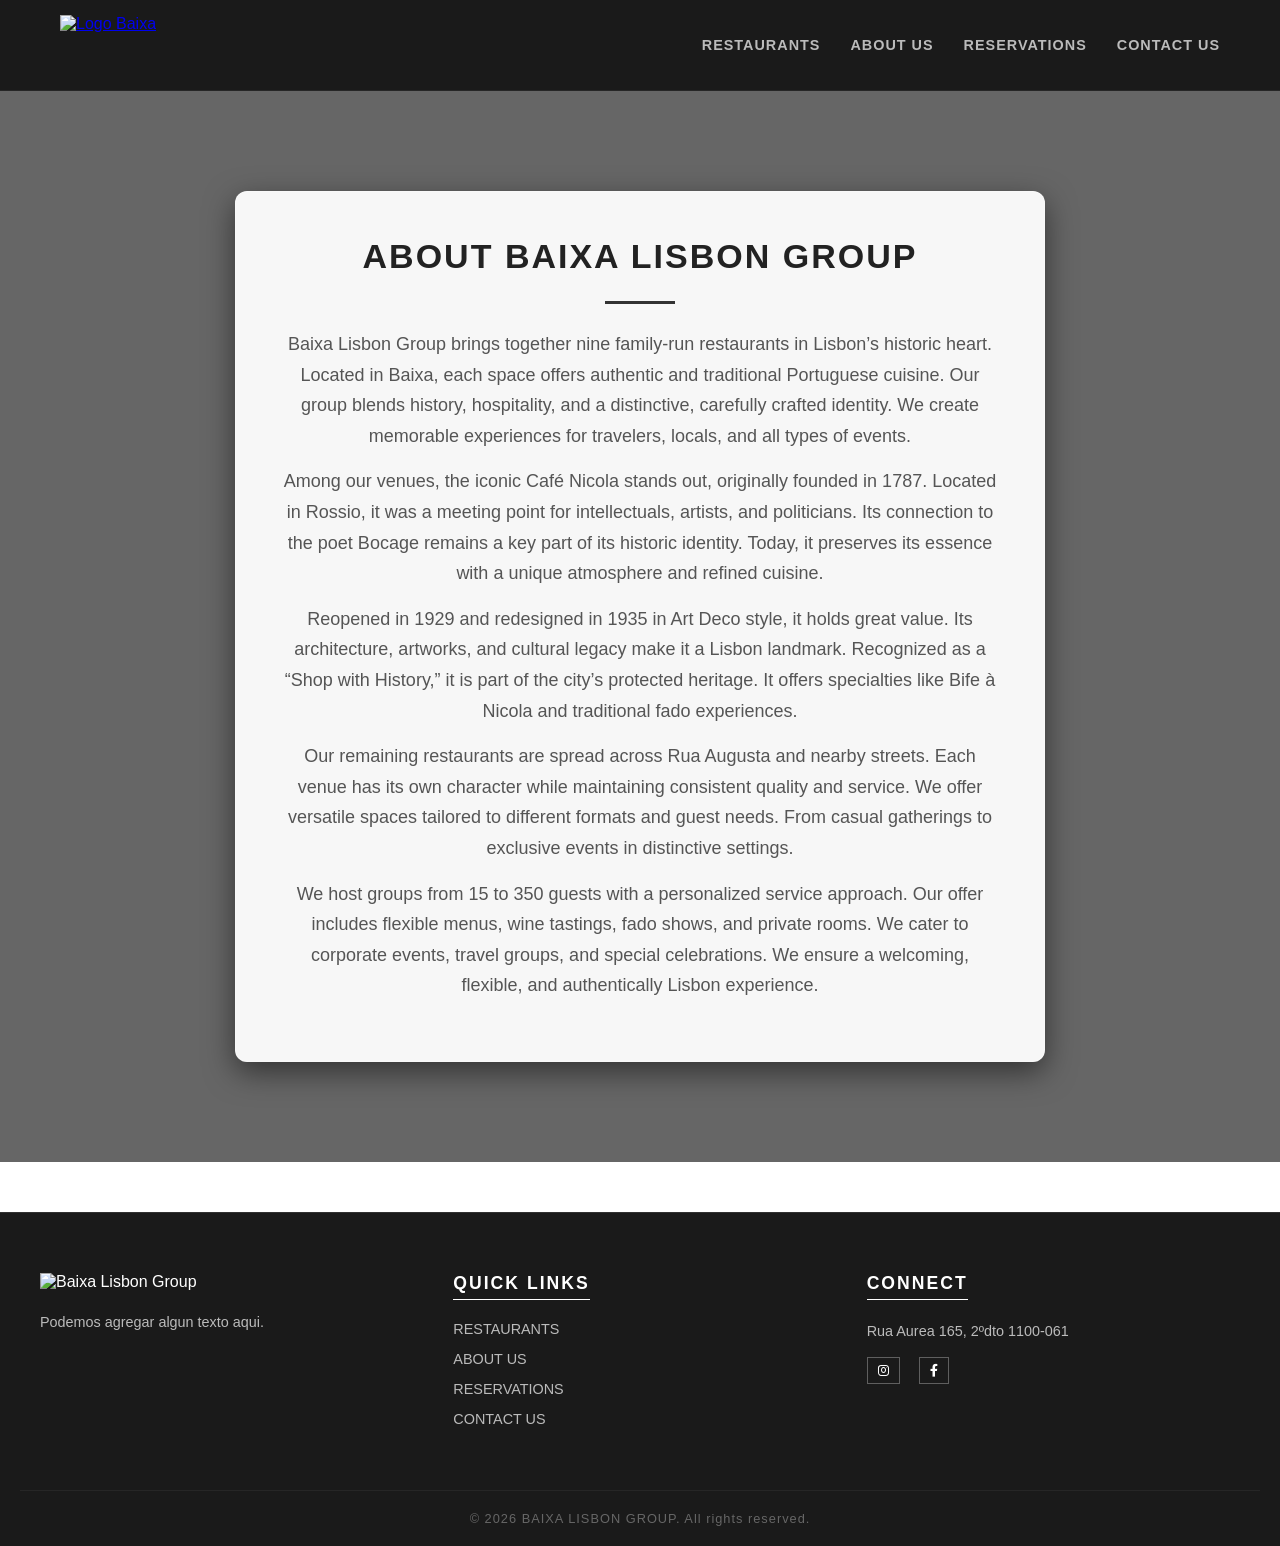
==== about_us.html @ c9fc5d9e "Add files via upload" ====
<!DOCTYPE html>
<html lang="EN">

<head>
    <meta charset="UTF-8">
    <meta name="viewport" content="width=device-width, initial-scale=1.0">
    <link rel="icon" type="image/x-icon" href="logos/baixa_blanco.png">
    <link rel="stylesheet" href="https://cdnjs.cloudflare.com/ajax/libs/font-awesome/6.0.0/css/all.min.css">
    <title>About Us - Baixa Lisbon Group</title>
    <link rel="stylesheet" href="styles.css">
</head>

<body id="about_page">

    <!-- NAVIGATION BAR -->
    <nav id="universal-navbar"></nav>

    <section class="hero-section about-bg">
        <div class="overlay"></div>

        <div class="hero-content-wrapper">
            <div class="info-box stack-box reveal delay-1">
                <h1>About Baixa Lisbon Group</h1>
                <div class="divider"></div>
                <p>Baixa Lisbon Group brings together nine family-run restaurants in Lisbon’s historic heart.
                    Located in Baixa, each space offers authentic and traditional Portuguese cuisine.
                    Our group blends history, hospitality, and a distinctive, carefully crafted identity.
                    We create memorable experiences for travelers, locals, and all types of events.</p>

                <p>Among our venues, the iconic Café Nicola stands out, originally founded in 1787.
                    Located in Rossio, it was a meeting point for intellectuals, artists, and politicians.
                    Its connection to the poet Bocage remains a key part of its historic identity.
                    Today, it preserves its essence with a unique atmosphere and refined cuisine.</p>

                <p>Reopened in 1929 and redesigned in 1935 in Art Deco style, it holds great value.
                    Its architecture, artworks, and cultural legacy make it a Lisbon landmark.
                    Recognized as a “Shop with History,” it is part of the city’s protected heritage.
                    It offers specialties like Bife à Nicola and traditional fado experiences.</p>

                <p>Our remaining restaurants are spread across Rua Augusta and nearby streets.
                    Each venue has its own character while maintaining consistent quality and service.
                    We offer versatile spaces tailored to different formats and guest needs.
                    From casual gatherings to exclusive events in distinctive settings.</p>

                <p>We host groups from 15 to 350 guests with a personalized service approach.
                    Our offer includes flexible menus, wine tastings, fado shows, and private rooms.
                    We cater to corporate events, travel groups, and special celebrations.
                    We ensure a welcoming, flexible, and authentically Lisbon experience.</p>
            </div>
        </div>
    </section>

    <footer id="universal-footer" class="main-footer reveal delay-3"></footer>
    <script src="scripts.js"></script>
</body>

</html>
---- styles.css ----
/* =======================================================
   1. RESET Y CONFIGURACIÓN BASE
   ======================================================= */
* {
    box-sizing: border-box;
    margin: 0;
    padding: 0;
}

body {
    font-family: 'Segoe UI', Tahoma, Geneva, Verdana, sans-serif;
    background-color: #ffffff;
    overflow-x: hidden;
    width: 100%;
}


/* =======================================================
   2. INICIO DEL STYLE PARA TODOS LOS RESTAURANTES
   ======================================================= */

/* ===================== CONTAINER GENERAL ===================== */
.container {
    max-width: 1200px;
    margin: 60px auto;
    padding: 20px;
}

/* ===================== CARD SUPERIOR ===================== */
.top-section {
    display: flex;
    gap: 40px;
    align-items: stretch;
    background: #ffffff;
    border-radius: 12px;
    overflow: hidden;
    box-shadow: 0 10px 30px rgba(0, 0, 0, 0.1);
}

/* IMAGEN */
.image-container {
    flex: 1;
    min-height: 100%;
}

.image-container img {
    width: 100%;
    height: 100%;
    object-fit: cover;
    display: block;
}

/* TEXTO */
.description {
    flex: 1;
    padding: 40px;
}

.description h1 {
    font-size: 36px;
    margin-bottom: 15px;
}

.description h3 {
    margin-top: 25px;
    font-size: 18px;
    letter-spacing: 1px;
}

.description p {
    line-height: 1.7;
    color: #444;
}

/* ===================== MENUS + CONDITIONS ===================== */
.menu-conditions {
    display: flex;
    gap: 30px;
    margin-top: 50px;
}

.box {
    flex: 1;
    background: #ffffff;
    padding: 25px;
    border-radius: 10px;
    box-shadow: 0 5px 20px rgba(0, 0, 0, 0.08);
}

.section-title {
    font-size: 22px;
    margin-bottom: 20px;
    text-transform: uppercase;
}

/* ===================== SLIDER ===================== */
.slider {
    overflow: hidden;
}

.slides {
    display: flex;
    transition: transform 0.5s ease;
}

.slide {
    min-width: 100%;
    background: #f7f7f7;
    padding: 20px;
    border-radius: 8px;
}

.slider-buttons {
    text-align: center;
    margin-top: 10px;
}

.slider-buttons button {
    padding: 8px 14px;
    border: none;
    background: #333;
    color: white;
    cursor: pointer;
    border-radius: 5px;
}

.slider-buttons button:hover {
    background: #000;
}

/* ===================== GALERIA EN CUADRICULA ===================== */
.gallery-grid {
    display: grid;
    grid-template-columns: repeat(auto-fill, minmax(150px, 1fr));
    gap: 15px;
    margin-top: 20px;
}

.gallery-item {
    cursor: pointer;
    overflow: hidden;
    border-radius: 8px;
    box-shadow: 0 4px 10px rgba(0, 0, 0, 0.1);
}

.gallery-item img {
    width: 100%;
    height: 150px;
    object-fit: cover;
    transition: transform 0.3s ease;
}

.gallery-item:hover img {
    transform: scale(1.1);
}

/* LIGHTBOX */
.lightbox {
    display: none;
    position: fixed;
    z-index: 10000;
    top: 0;
    left: 0;
    width: 100%;
    height: 100%;
    background-color: rgba(0, 0, 0, 0.9);
    justify-content: center;
    align-items: center;
    flex-direction: column;
}

.lightbox-content {
    max-width: 90%;
    max-height: 80%;
    border-radius: 8px;
    margin-bottom: 20px;
}

.close,
.prev,
.next {
    color: white;
    font-size: 40px;
    font-weight: bold;
    cursor: pointer;
    user-select: none;
}

.close {
    position: absolute;
    top: 20px;
    right: 30px;
}

.prev,
.next {
    position: absolute;
    top: 50%;
    transform: translateY(-50%);
}

.prev {
    left: 30px;
}

.next {
    right: 30px;
}

/* ===================== RESPONSIVE ===================== */
@media (max-width: 768px) {
    .top-section {
        flex-direction: column;
    }

    .menu-conditions {
        flex-direction: column;
    }

    .image-container {
        height: 250px;
    }
}


/*======= MUESTRA TEXTO CUANDO NO HAY IMAGEN EN LA GALERIA =========*/

.gallery-item {
    position: relative;
    overflow: hidden;
    background-color: #f0f0f0;
    /* Fondo gris claro base */
    height: 150px;
    /* Esta altura es vital para que los cuadros no colapsen */
}

.gallery-item.placeholder {
    display: flex;
    justify-content: center;
    align-items: center;
    background-color: #ddd;
    /* Gris más oscuro para el recuadro */
    color: #555;
    font-size: 16px;
    font-weight: bold;
    text-align: center;
}


/* =======================================================
   2. FIN DEL STYLE PARA TODOS LOS RESTAURANTES
   ======================================================= */

/* =======================================================
   3. NAVEGACIÓN MODERNA Y RESPONSIVE
   ======================================================= */
.main-navbar {
    background-color: #1a1a1a;
    /* Mismo color que el footer */
    width: 100%;
    position: sticky;
    top: 0;
    z-index: 2000;
    border-bottom: 1px solid rgba(255, 255, 255, 0.05);
}

.navbar-container {
    max-width: 1200px;
    margin: 0 auto;
    display: flex;
    justify-content: space-between;
    align-items: center;
    padding: 10px 20px;
    height: 90px;
}

.logo-link {
    height: 100%;
    display: flex;
    align-items: center;
}

.logo-link img {
    height: 60px;
    width: auto;
}

.nav-links {
    display: flex;
    list-style: none;
    gap: 30px;
}

.nav-links li a {
    color: #bbb;
    text-decoration: none;
    font-size: 0.9rem;
    font-weight: bold;
    letter-spacing: 1px;
    transition: color 0.3s ease;
}

.nav-links li a:hover {
    color: #ffffff;
}

/* Botón Sandwich oculto por defecto */
.menu-toggle {
    display: none;
    background: none;
    border: none;
    color: white;
    font-size: 1.5rem;
    cursor: pointer;
}

/* =======================================================
   RESPONSIVE NAVBAR (Móvil)
   ======================================================= */
@media (max-width: 768px) {
    .menu-toggle {
        display: block;
    }

    .nav-links {
        position: absolute;
        top: 90px;
        left: 0;
        width: 100%;
        background-color: #1a1a1a;
        flex-direction: column;
        gap: 0;
        text-align: center;
        max-height: 0;
        /* Escondido */
        overflow: hidden;
        transition: max-height 0.4s ease-in-out;
    }

    .nav-links.active {
        max-height: 400px;
        /* Se expande al hacer clic */
        border-bottom: 1px solid rgba(255, 255, 255, 0.1);
    }

    .nav-links li {
        border-top: 1px solid rgba(255, 255, 255, 0.05);
    }

    .nav-links li a {
        display: block;
        padding: 20px;
    }
}

/* =======================================================
   4. SECCIÓN HERO GENERAL
   ======================================================= */
.hero-section {
    position: relative;
    width: 100%;
    min-height: 100vh;
    background-image: url('fotos_aldea/aldea1.webp');
    /* Fondo por defecto (Index) */
    background-size: cover;
    background-position: center;
    background-attachment: fixed;
    display: flex;
    align-items: center;
    justify-content: center;
    padding: 100px 0;
}

.hero-section .overlay {
    position: absolute;
    top: 0;
    left: 0;
    width: 100%;
    height: 100%;
    background-color: rgba(0, 0, 0, 0.6);
    z-index: 1;
}

.hero-content-wrapper {
    position: relative;
    z-index: 2;
    width: 100%;
    max-width: 850px;
    margin: 0 auto;
    display: flex;
    flex-direction: column;
    gap: 40px;
    padding: 0 20px;
}

/* Cajas de información (Stack Boxes) */
.info-box {
    background-color: rgba(255, 255, 255, 0.95);
    width: 100%;
    padding: 45px;
    border-radius: 12px;
    text-align: center;
    box-shadow: 0 10px 30px rgba(0, 0, 0, 0.5);
    border: 1px solid rgba(255, 255, 255, 0.3);
}

.info-box h1 {
    font-size: 34px;
    color: #222;
    margin-bottom: 20px;
    text-transform: uppercase;
    letter-spacing: 2px;
}

.info-box h2 {
    font-size: 24px;
    color: #444;
    margin-bottom: 15px;
}

.info-box p {
    color: #555;
    line-height: 1.7;
    margin-bottom: 15px;
    font-size: 18px;
}

.info-box .subtitle {
    font-weight: bold;
    color: #000;
    font-size: 20px;
}

.info-box .divider {
    height: 3px;
    width: 70px;
    background-color: #333;
    margin: 25px auto;
}

/* =======================================================
   5. GALERÍA DE RESTAURANTES (RESTAURANTS.HTML)
   ======================================================= */
.section-container {
    padding: 80px 20px;
    max-width: 1200px;
    margin: 0 auto;
}

.section-title {
    text-align: center;
    margin-bottom: 40px;
    font-size: 32px;
    letter-spacing: 2px;
    text-transform: uppercase;
}

.galery-grid {
    display: grid;
    grid-template-columns: repeat(3, 1fr);
    gap: 25px;
}

.galery-item {
    position: relative;
    height: 350px;
    overflow: hidden;
    background-color: #eee;
    border-radius: 8px;
    box-shadow: 0 4px 15px rgba(0, 0, 0, 0.1);
}

.galery-item img {
    width: 100%;
    height: 100%;
    object-fit: cover;
    transition: transform 0.6s ease;
}

.galery-item::before {
    content: "";
    position: absolute;
    top: 0;
    left: 0;
    width: 100%;
    height: 100%;
    background: rgba(0, 0, 0, 0.4);
    z-index: 1;
    transition: background 0.4s;
    pointer-events: none;
}

.galery-item::after {
    content: attr(data-name);
    position: absolute;
    top: 50%;
    left: 50%;
    transform: translate(-50%, -50%);
    color: white;
    font-size: 20px;
    font-weight: bold;
    text-transform: uppercase;
    text-align: center;
    z-index: 2;
    text-shadow: 2px 2px 8px rgba(0, 0, 0, 0.9);
    width: 90%;
    pointer-events: none;
}

.galery-item:hover img {
    transform: scale(1.1);
}

.galery-item:hover::before {
    background: rgba(0, 0, 0, 0.55);
}

/* =======================================================
   6. PÁGINA ABOUT US
   ======================================================= */
.hero-section.about-bg {
    background-image: url('fotos_nicola/nicola1.jpg');
}

/* =======================================================
   7. PÁGINA RESERVATIONS
   ======================================================= */
.hero-section.res-bg {
    background-image: url('fotos_pata/pata1.png');
}

/* =======================================================
   7.1. PÁGINA RESTAURANTS
   ======================================================= */
.hero-section.rest-bg {
    background-image: url('fotos_pata/pata1.png');
}


/*===================================
FORMULARIO DE LA PAGINA RESERVATION
====================================*/

.reservation-form {
    display: grid;
    grid-template-columns: 1fr 1fr;
    gap: 15px;
    text-align: left;
    margin-top: 20px;
}

.form-group {
    display: flex;
    flex-direction: column;
}

.form-group label {
    font-weight: bold;
    margin-bottom: 5px;
    color: #333;
    font-size: 14px;
}

.form-group input,
.form-group select,
.form-group textarea {
    padding: 12px;
    border: 1px solid #ccc;
    border-radius: 5px;
    font-family: inherit;
    background-color: white;
}

.full-width {
    grid-column: span 2;
}

.btn-submit {
    grid-column: span 2;
    background-color: #333;
    color: white;
    padding: 15px;
    border: none;
    border-radius: 5px;
    cursor: pointer;
    font-weight: bold;
    text-transform: uppercase;
    transition: background 0.3s;
    margin-top: 10px;
}

.btn-submit:hover {
    background-color: #000;
}

/* =======================================================
   8. PÁGINA CONTACT US
   ======================================================= */
.hero-section.contact-bg {
    background-image: url('fotos_aldea/aldea7.webp');
}

.contact-grid-container {
    display: flex;
    justify-content: center;
    align-items: flex-start;
    gap: 30px;
    flex-wrap: wrap;
}

.contact-card {
    background: #fdfdfd;
    padding: 40px;
    border-radius: 8px;
    box-shadow: 0 10px 30px rgba(0, 0, 0, 0.3);
    color: #333;
    flex: 1;
    min-width: 350px;
    max-width: 500px;
    box-sizing: border-box;
}

.contact-card h2 {
    margin-top: 0;
    color: #b58d3e;
    font-size: 20px;
    text-transform: uppercase;
    letter-spacing: 1.5px;
    font-weight: 700;
    margin-bottom: 25px;
}

/* Botón reutilizado para New Requests y Formularios */
.btn-reservation {
    display: block;
    width: 100%;
    padding: 15px;
    background-color: #333;
    color: white;
    text-align: center;
    text-decoration: none;
    border-radius: 5px;
    font-weight: bold;
    margin-top: 20px;
    transition: background 0.3s;
}

.btn-reservation:hover {
    background-color: #000;
}

.follow-up-box {
    background-color: #f8f3e6;
    border-left: 4px solid #b58d3e;
    padding: 20px;
    margin-bottom: 30px;
    border-radius: 4px;
}

.contact-details-list {
    display: flex;
    flex-direction: column;
    gap: 20px;
    margin-bottom: 35px;
}

.contact-entry-pair {
    display: flex;
    gap: 15px;
    align-items: flex-start;
    /* Iconos alineados arriba */
}

.contact-icon {
    font-size: 28px;
    color: #b58d3e;
    min-width: 30px;
    text-align: center;
}

.entry-content {
    display: flex;
    /* Cambiamos de grid a flex */
    flex-direction: column;
    /* Forzamos que el contenido vaya hacia abajo */
    gap: 4px;
    /* Pequeño espacio entre el título y la dirección/teléfono */
    font-size: 16px;
}

.entry-label {
    font-weight: 700;
    color: #222;
}

.btn-whatsapp {
    display: block;
    width: 100%;
    padding: 18px;
    background: linear-gradient(180deg, #2ecc71 0%, #27ae60 100%);
    color: white;
    text-align: center;
    text-decoration: none;
    border-radius: 5px;
    font-weight: bold;
    box-shadow: 0 4px 15px rgba(39, 174, 96, 0.3);
}

/* =======================================================
   9. MEDIA QUERIES (RESPONSIVE)
   ======================================================= */
@media (max-width: 992px) {
    .galery-grid {
        grid-template-columns: repeat(2, 1fr);
    }
}

@media (max-width: 800px) {
    .entry-content {
        grid-template-columns: 1fr;
    }
}

@media (max-width: 768px) {
    #navigation_bar_top {
        flex-direction: column;
    }

    #navigation_bar_top li a {
        padding: 20px 0;
    }

    #navigation_bar_top li a.logo-link {
        height: 100px;
        justify-content: center;
    }

    .hero-section {
        padding: 60px 0;
    }

    .hero-content-wrapper {
        max-width: 100%;
    }

    .info-box {
        padding: 30px;
    }

    .info-box h1 {
        font-size: 26px;
    }

    .galery-grid {
        grid-template-columns: 1fr;
    }

    .section-title {
        font-size: 24px;
    }
}

@media (max-width: 600px) {
    .reservation-form {
        grid-template-columns: 1fr;
    }

    .full-width,
    .btn-submit {
        grid-column: span 1;
    }
}

/* =======================================================
   10. ANIMACIONES DE PAZ VISUAL
   ======================================================= */

/* Definición del movimiento suave */
@keyframes fadeInUp {
    from {
        opacity: 0;
        transform: translateY(30px);
    }

    to {
        opacity: 1;
        transform: translateY(0);
    }
}

/* Clase que aplica la animación */
.reveal {
    opacity: 0;
    /* Empieza invisible */
    animation: fadeInUp 0.8s ease-out forwards;
}

/* Delays para que los elementos aparezcan uno tras otro (efecto cascada) */
.delay-1 {
    animation-delay: 0.2s;
}

.delay-2 {
    animation-delay: 0.4s;
}

.delay-3 {
    animation-delay: 0.6s;
}

/* ============================================================================
   11. ocultar formato de fecha por defecto en el campo fecha de reservations
   ============================================================================ */


#fecha:invalid {
    color: transparent;
}

#fecha:focus {
    color: black;
}

/*=======================================
12. FOOTER
=========================================*/
.main-footer {
    background-color: #1a1a1a;
    /* O el color exacto de tu nav_bar */
    color: #ffffff;
    padding: 60px 20px 20px 20px;
    margin-top: 50px;
    border-top: 1px solid rgba(255, 255, 255, 0.1);
}

.footer-container {
    max-width: 1200px;
    margin: 0 auto;
    display: grid;
    grid-template-columns: repeat(auto-fit, minmax(250px, 1fr));
    gap: 40px;
}

.footer-logo {
    width: 120px;
    margin-bottom: 20px;
    filter: brightness(1);
}

.footer-section h4 {
    font-size: 1.1rem;
    margin-bottom: 20px;
    letter-spacing: 2px;
    color: #fff;
    border-bottom: 1px solid #fff;
    display: inline-block;
    padding-bottom: 5px;
}

.footer-section ul {
    list-style: none;
    padding: 0;
}

.footer-section ul li {
    margin-bottom: 12px;
}

.footer-section ul li a {
    text-decoration: none;
    color: #bbb;
    transition: color 0.3s ease;
    font-size: 0.9rem;
}

.footer-section ul li a:hover {
    color: #ffffff;
}

.footer-section p {
    color: #bbb;
    font-size: 0.9rem;
    line-height: 1.6;
}

.social-links a {
    text-decoration: none;
    color: #fff;
    margin-right: 15px;
    font-size: 0.8rem;
    font-weight: bold;
    border: 1px solid rgba(255, 255, 255, 0.3);
    padding: 5px 10px;
    transition: all 0.3s ease;
}

.social-links a:hover {
    background: #fff;
    color: #000;
}

.footer-bottom {
    text-align: center;
    margin-top: 50px;
    padding-top: 20px;
    border-top: 1px solid rgba(255, 255, 255, 0.05);
}

.footer-bottom p {
    font-size: 0.8rem;
    color: #666;
    letter-spacing: 1px;
}

/* Ajuste para móviles */
@media (max-width: 768px) {
    .footer-container {
        text-align: center;
    }

    .footer-section h4 {
        margin-top: 20px;
    }
}

/* --- ESTILOS EXCLUSIVOS SLIDER INDEX --- */
.res-slider-wrapper {
    position: relative;
    max-width: 1200px;
    margin: 40px auto;
    overflow: hidden;
    /* Corta los otros 6 restaurantes para que no se vean */
}

.res-slider-container {
    width: 100%;
}

.res-slides-track {
    display: flex !important;
    flex-wrap: nowrap !important;
    /* Obliga a los 9 a estar en una sola fila */
    transition: transform 0.6s ease-in-out !important;
    will-change: transform;
    /* Ayuda al navegador a preparar el movimiento */
    width: 100%;
}

.res-slide {
    flex: 0 0 33.333% !important;
    /* 3 por pantalla en escritorio */
    min-width: 33.333% !important;
    padding: 10px;
    box-sizing: border-box;
}

/* Flechas: Sin fondo, solo el símbolo con sombra para que resalten */
.res-arrow {
    position: absolute;
    top: 50%;
    transform: translateY(-50%);
    background: transparent;
    /* Quitamos el óvalo/círculo */
    border: none;
    color: white;
    font-size: 3.5rem;
    /* Flechas más grandes y finas */
    cursor: pointer;
    z-index: 1000;
    text-shadow: 2px 2px 15px rgba(0, 0, 0, 0.8);
    /* Sombra para que se vean sobre fotos claras */
    transition: all 0.3s ease;
    padding: 0 15px;
}

.res-arrow:hover {
    scale: 1.2;
    color: #ddd;
    /* Cambian ligeramente de color al pasar el mouse */
}

.res-arrow.prev {
    left: 0;
}

.res-arrow.next {
    right: 0;
}

/* Responsive: 1 restaurante por pantalla en móviles */
@media (max-width: 768px) {
    .res-slide {
        flex: 0 0 100% !important;
        min-width: 100% !important;
    }

    .res-arrow {
        font-size: 2.5rem;
    }
}

/* =======================================================
   RESERVATIONS PAGE SPECIFIC (ENCAPSULADO)
   ======================================================= */

.reservations-page .menu-details-container {
    display: none;
    background: rgba(255, 255, 255, 0.05);
    padding: 20px;
    border-radius: 8px;
    margin-top: 15px;
    border-left: 4px solid #bc9667;
    animation: fadeInUp 0.5s ease-out;
    grid-column: 1 / -1;
    width: 100%;
    box-sizing: border-box;
}

/* Asegura que los selects e inputs internos no se salgan del contenedor */
.reservations-page .menu-details-container select,
.reservations-page .menu-details-container input {
    width: 100%;
    box-sizing: border-box;
    background: rgba(0, 0, 0, 0.2);
    color: #fff;
    border: 1px solid rgba(188, 150, 103, 0.4);
    padding: 10px;
    border-radius: 4px;
    margin-top: 5px;
}

.reservations-page .menu-detail-item {
    margin-bottom: 15px;
}

.reservations-page .menu-detail-item label {
    display: block;
    font-size: 0.8rem;
    color: #bc9667;
    margin-bottom: 5px;
    text-transform: uppercase;
    letter-spacing: 1px;
}

.reservations-page .menu-detail-item p {
    margin: 0;
    font-size: 0.95rem;
    color: #ddd;
}

.reservations-page .price-tag {
    margin-top: 20px;
    padding-top: 15px;
    border-top: 1px solid rgba(188, 150, 103, 0.3);
    text-align: right;
}

.reservations-page .price-tag span {
    display: block;
    color: #bc9667;
    font-weight: bold;
    font-size: 1.3rem;
}

.reservations-page .price-tag small {
    color: #888;
    font-size: 0.8rem;
}

.reservations-page .mode-selector {
    background: rgba(188, 150, 103, 0.1);
    padding: 10px;
    border-radius: 5px;
    border: 1px dashed #bc9667;
    margin-bottom: 20px;
}

.reservations-page .section-title {
    grid-column: 1 / -1;
    color: #bc9667;
    font-size: 0.9rem;
    text-transform: uppercase;
    letter-spacing: 2px;
    margin: 30px 0 10px 0;
    border-bottom: 1px solid rgba(188, 150, 103, 0.2);
    padding-bottom: 5px;
}

/* FOOTER ESPECÍFICO DE RESERVAS */
.reservations-page .main-footer {
    background-color: #1a1a1a;
    color: #ffffff;
    padding: 60px 20px 20px 20px;
    margin-top: 50px;
    border-top: 1px solid rgba(255, 255, 255, 0.1);
}

.reservations-page .footer-container {
    max-width: 1200px;
    margin: 0 auto;
    display: grid;
    grid-template-columns: repeat(auto-fit, minmax(250px, 1fr));
    gap: 40px;
}

.reservations-page .footer-logo {
    width: 120px;
    margin-bottom: 20px;
    filter: brightness(1);
}

.reservations-page .footer-section h4 {
    font-size: 1.1rem;
    margin-bottom: 20px;
    letter-spacing: 2px;
    color: #fff;
    border-bottom: 1px solid #fff;
    display: inline-block;
    padding-bottom: 5px;
}

.reservations-page .footer-section ul {
    list-style: none;
    padding: 0;
}

.reservations-page .footer-section ul li {
    margin-bottom: 12px;
}

.reservations-page .footer-section ul li a {
    text-decoration: none;
    color: #bbb;
    transition: color 0.3s ease;
    font-size: 0.9rem;
}

.reservations-page .footer-section ul li a:hover {
    color: #ffffff;
}

.reservations-page .footer-section p {
    color: #bbb;
    font-size: 0.9rem;
    line-height: 1.6;
}

.reservations-page .social-links a {
    text-decoration: none;
    color: #fff;
    margin-right: 15px;
    font-size: 0.8rem;
    font-weight: bold;
    border: 1px solid rgba(255, 255, 255, 0.3);
    padding: 5px 10px;
    transition: all 0.3s ease;
}

.reservations-page .social-links a:hover {
    background: #fff;
    color: #000;
}

.reservations-page .footer-bottom {
    text-align: center;
    margin-top: 50px;
    padding-top: 20px;
    border-top: 1px solid rgba(255, 255, 255, 0.05);
}

.reservations-page .footer-bottom p {
    font-size: 0.8rem;
    color: #666;
    letter-spacing: 1px;
}

/* RESPONSIVE MEJORADO PARA RESERVAS */
@media (max-width: 768px) {
    .reservations-page #nav-links.nav-links {
        display: flex !important;
        flex-direction: column !important;
        position: absolute !important;
        top: 100% !important;
        left: 0 !important;
        width: 100% !important;
        background-color: #1a1a1a !important;
        max-height: 0;
        overflow: hidden;
        transition: max-height 0.4s ease-in-out;
        z-index: 9999;
        padding: 0 !important;
        margin: 0 !important;
        list-style: none !important;
        border: none !important;
        box-shadow: 0 10px 30px rgba(0, 0, 0, 0.5);
    }

    .reservations-page #nav-links.nav-links.active {
        max-height: 500px;
        border: none !important;
    }

    .reservations-page .nav-links li {
        width: 100% !important;
        display: block !important;
        text-align: center !important;
        border-top: 1px solid rgba(255, 255, 255, 0.05) !important;
    }

    .reservations-page .nav-links li a {
        display: block !important;
        padding: 20px 0 !important;
        color: #bbb !important;
        background: transparent !important;
    }

    .reservations-page .menu-toggle {
        display: block !important;
        color: white !important;
        font-size: 1.5rem !important;
        background: transparent;
        border: none;
    }

    .reservations-page .footer-container {
        text-align: center;
    }

    .reservations-page .menu-details-container {
        padding: 15px;
    }

    .reservations-page .price-tag {
        text-align: center;
    }

    .reservations-page .form-group input,
    .reservations-page .form-group select,
    .reservations-page .form-group textarea {
        font-size: 16px !important;
    }
}
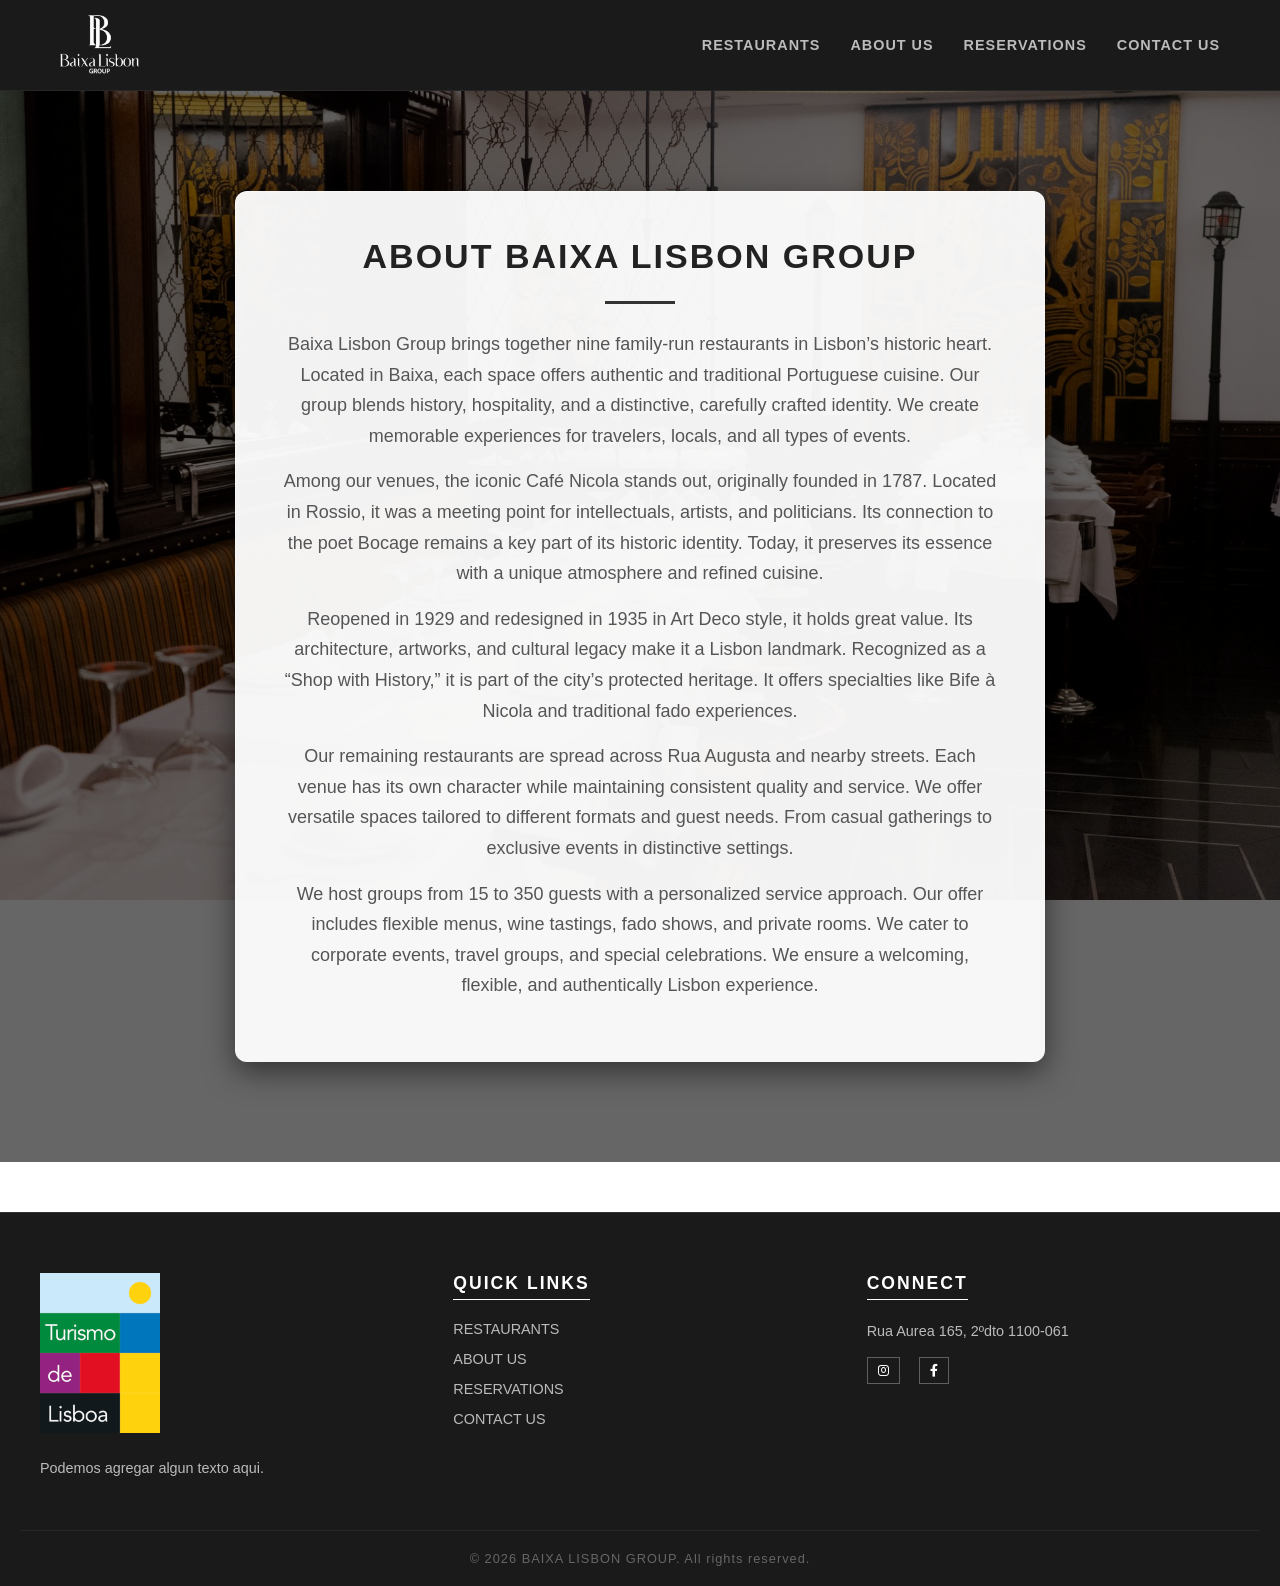
==== commit 0158deb2: "Update about_us.html" ====
--- a/about_us.html
+++ b/about_us.html
@@ -8,6 +8,7 @@
     <link rel="stylesheet" href="https://cdnjs.cloudflare.com/ajax/libs/font-awesome/6.0.0/css/all.min.css">
     <title>About Us - Baixa Lisbon Group</title>
     <link rel="stylesheet" href="styles.css">
+    <script src="scripts.js" defer></script>
 </head>
 
 <body id="about_page">
@@ -51,7 +52,6 @@
     </section>
 
     <footer id="universal-footer" class="main-footer reveal delay-3"></footer>
-    <script src="scripts.js"></script>
 </body>
 
-</html>+</html>
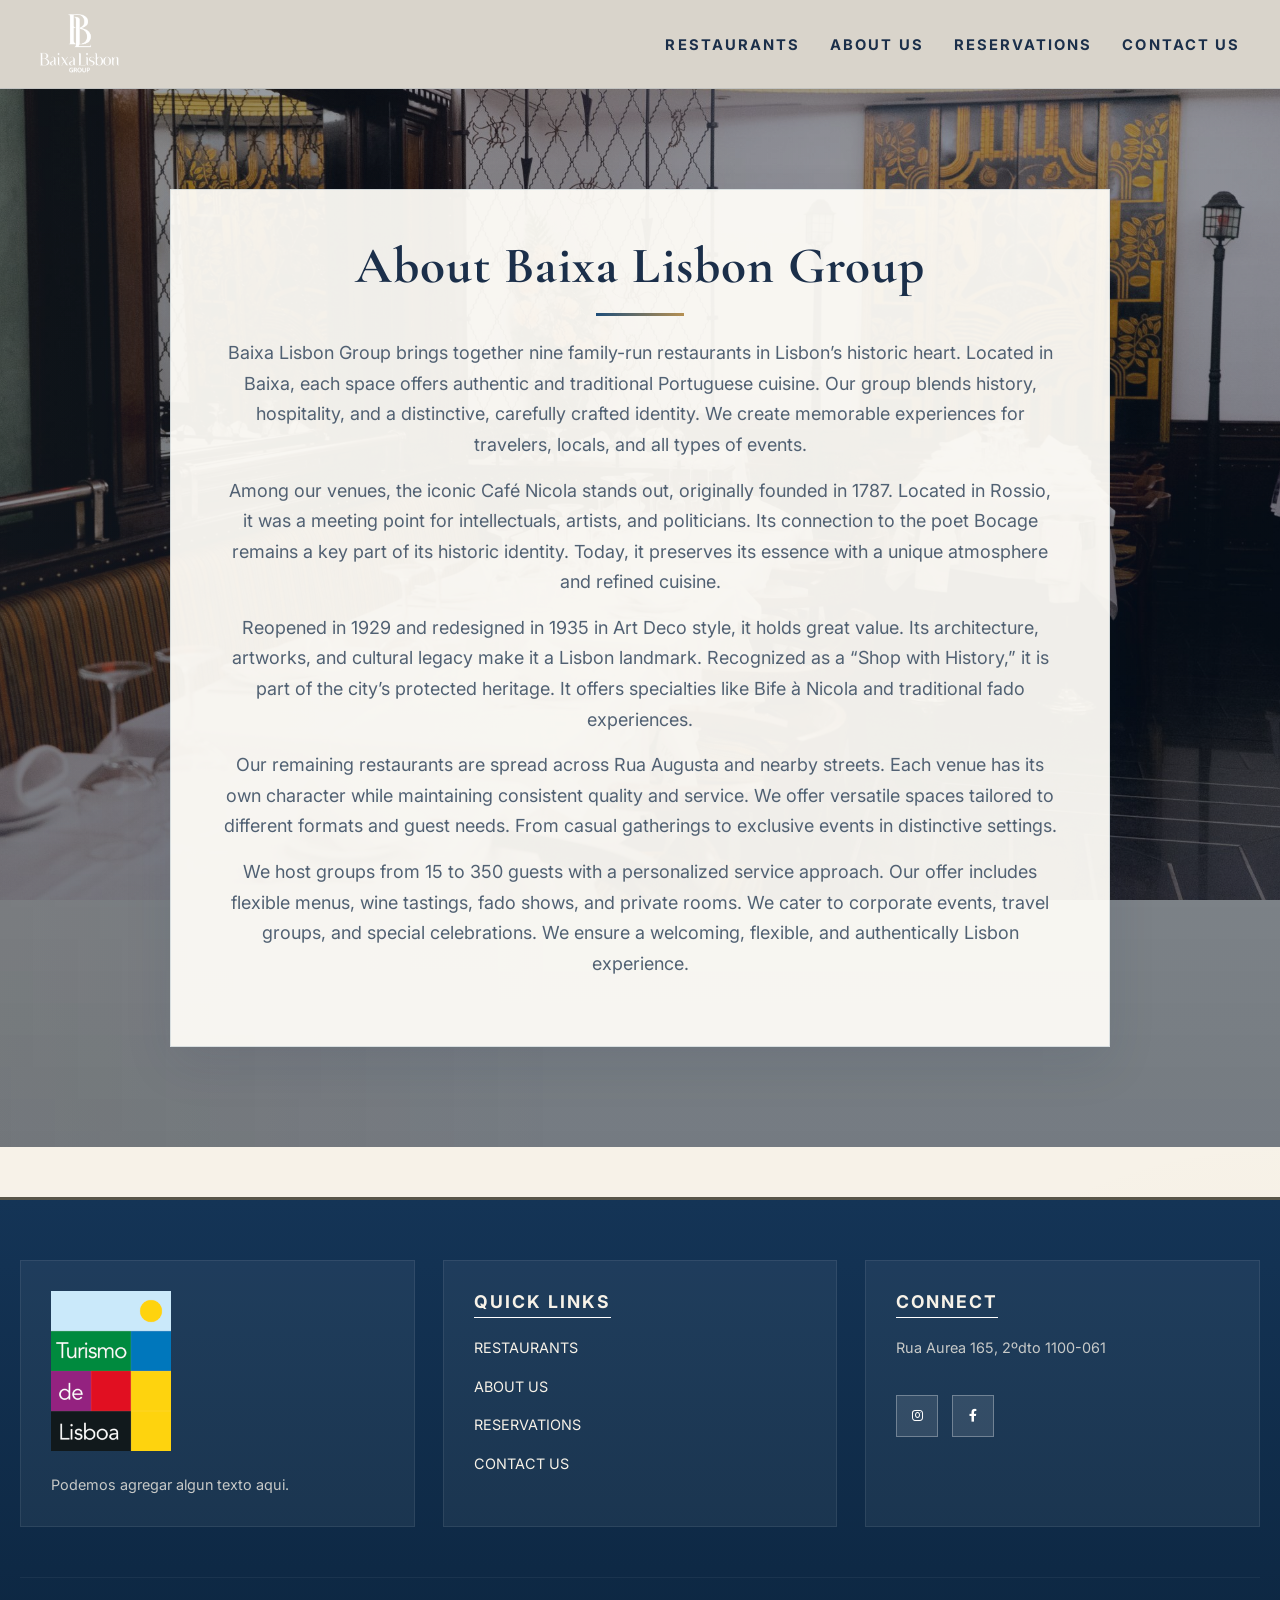
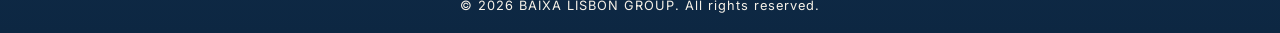
==== commit ab43b703: "Add files via upload" ====
--- a/about_us.html
+++ b/about_us.html
@@ -6,7 +6,16 @@
     <meta name="viewport" content="width=device-width, initial-scale=1.0">
     <link rel="icon" type="image/x-icon" href="logos/baixa_blanco.png">
     <link rel="stylesheet" href="https://cdnjs.cloudflare.com/ajax/libs/font-awesome/6.0.0/css/all.min.css">
-    <title>About Us - Baixa Lisbon Group</title>
+    <title>Sobre o Grupo: Restaurantes para Grupos em Lisboa | Baixa Lisbon Group (Restaurants)</title>
+    <meta name="description"
+        content="Grupo de restauração especializado em grupos grandes em Lisboa. Soluções de almoços e jantares para agências e empresas. Professional group restaurant management in Lisbon.">
+    <link rel="alternate" href="https://tuusuario.github.io/tu-repositorio/" hreflang="x-default" />
+    <link rel="alternate" href="https://tuusuario.github.io/tu-repositorio/" hreflang="en" />
+    <link rel="alternate" href="https://tuusuario.github.io/tu-repositorio/" hreflang="es" />
+    <link rel="alternate" href="https://tuusuario.github.io/tu-repositorio/" hreflang="fr" />
+    <link rel="alternate" href="https://tuusuario.github.io/tu-repositorio/" hreflang="de" />
+    <link rel="alternate" href="https://tuusuario.github.io/tu-repositorio/" hreflang="it" />
+    <link rel="alternate" href="https://tuusuario.github.io/tu-repositorio/" hreflang="nl" />
     <link rel="stylesheet" href="styles.css">
     <script src="scripts.js" defer></script>
 </head>
@@ -54,4 +63,4 @@
     <footer id="universal-footer" class="main-footer reveal delay-3"></footer>
 </body>
 
-</html>
+</html>
--- a/styles.css
+++ b/styles.css
@@ -1,19 +1,88 @@
 /* =======================================================
    1. RESET Y CONFIGURACIÓN BASE
    ======================================================= */
+@import url('https://fonts.googleapis.com/css2?family=Cormorant+Garamond:wght@500;600;700&family=Inter:wght@400;500;600;700;800&display=swap');
+
+:root {
+    --theme-bg: #f7f2e8;
+    --theme-paper: #fffdf8;
+    --theme-panel: #f9f6ef;
+    --theme-ink: #1b2f4a;
+    --theme-muted: #516173;
+    --theme-blue: #1f4e79;
+    --theme-blue-2: #567ea4;
+    --theme-gold: #b69052;
+    --theme-line: rgba(31, 78, 121, 0.14);
+    --theme-shadow: 0 18px 45px rgba(27, 47, 74, 0.10);
+    --theme-radius: 0px;
+    --theme-radius-sm: 0px;
+}
+
 * {
     box-sizing: border-box;
     margin: 0;
     padding: 0;
 }
 
+html,
 body {
-    font-family: 'Segoe UI', Tahoma, Geneva, Verdana, sans-serif;
-    background-color: #ffffff;
+    background: var(--theme-bg);
+}
+
+body {
+    width: 100%;
     overflow-x: hidden;
-    width: 100%;
-}
-
+    font-family: 'Inter', sans-serif;
+    color: var(--theme-ink);
+    background-image:
+        radial-gradient(circle at top left, rgba(86, 126, 164, .08), transparent 28%),
+        radial-gradient(circle at bottom right, rgba(182, 144, 82, .07), transparent 24%);
+}
+
+body::before {
+    content: "";
+    position: fixed;
+    inset: 0;
+    pointer-events: none;
+    opacity: .06;
+    background-image:
+        linear-gradient(45deg, var(--theme-blue) 25%, transparent 25%),
+        linear-gradient(-45deg, var(--theme-blue) 25%, transparent 25%),
+        linear-gradient(45deg, transparent 75%, var(--theme-blue) 75%),
+        linear-gradient(-45deg, transparent 75%, var(--theme-blue) 75%);
+    background-size: 42px 42px;
+    background-position: 0 0, 0 21px, 21px -21px, -21px 0;
+    mask-image: linear-gradient(180deg, rgba(0, 0, 0, .35), transparent 22%, transparent 78%, rgba(0, 0, 0, .35));
+    z-index: 0;
+}
+
+body>* {
+    position: relative;
+    z-index: 1;
+}
+
+h1,
+h2,
+h3,
+.section-title,
+.info-box h1,
+.info-box h2,
+.description h1 {
+    font-family: 'Cormorant Garamond', serif;
+    letter-spacing: .02em;
+    color: var(--theme-ink);
+}
+
+p,
+li,
+a,
+label,
+input,
+select,
+textarea,
+button {
+    font-family: 'Inter', sans-serif;
+}
 
 /* =======================================================
    2. INICIO DEL STYLE PARA TODOS LOS RESTAURANTES
@@ -21,20 +90,31 @@
 
 /* ===================== CONTAINER GENERAL ===================== */
 .container {
-    max-width: 1200px;
+    max-width: 1240px;
     margin: 60px auto;
-    padding: 20px;
+    padding: 20px 20px 70px;
 }
 
 /* ===================== CARD SUPERIOR ===================== */
 .top-section {
     display: flex;
-    gap: 40px;
+    gap: 0;
     align-items: stretch;
-    background: #ffffff;
-    border-radius: 12px;
+    background: rgba(255, 253, 248, 0.94);
+    border: 1px solid var(--theme-line);
+    border-radius: 0 !important;
     overflow: hidden;
-    box-shadow: 0 10px 30px rgba(0, 0, 0, 0.1);
+    box-shadow: var(--theme-shadow);
+    position: relative;
+}
+
+.top-section::before {
+    content: "";
+    position: absolute;
+    inset: 0;
+    pointer-events: none;
+    border: 1px solid rgba(182, 144, 82, .24);
+    border-radius: 0 !important;
 }
 
 /* IMAGEN */
@@ -46,56 +126,69 @@
 .image-container img {
     width: 100%;
     height: 100%;
+    min-height: 100%;
     object-fit: cover;
     display: block;
+    filter: saturate(1.02) contrast(1.02);
 }
 
 /* TEXTO */
 .description {
     flex: 1;
-    padding: 40px;
+    padding: 48px;
+    background: linear-gradient(180deg, rgba(255, 253, 248, .98), rgba(245, 239, 228, .96));
 }
 
 .description h1 {
-    font-size: 36px;
-    margin-bottom: 15px;
+    font-size: clamp(2.6rem, 4vw, 4.6rem);
+    line-height: .96;
+    margin-bottom: 18px;
 }
 
 .description h3 {
-    margin-top: 25px;
-    font-size: 18px;
-    letter-spacing: 1px;
+    margin-top: 24px;
+    margin-bottom: 8px;
+    color: var(--theme-blue);
+    font-size: .95rem;
+    letter-spacing: .18em;
+    text-transform: uppercase;
 }
 
 .description p {
     line-height: 1.7;
-    color: #444;
+    color: var(--theme-muted);
 }
 
 /* ===================== MENUS + CONDITIONS ===================== */
 .menu-conditions {
     display: flex;
-    gap: 30px;
+    gap: 26px;
     margin-top: 50px;
 }
 
 .box {
     flex: 1;
-    background: #ffffff;
-    padding: 25px;
-    border-radius: 10px;
-    box-shadow: 0 5px 20px rgba(0, 0, 0, 0.08);
+    background: rgba(255, 253, 248, 0.94);
+    border: 1px solid var(--theme-line);
+    box-shadow: var(--theme-shadow);
+    padding: 30px;
+    border-radius: 0 !important;
 }
 
 .section-title {
-    font-size: 22px;
-    margin-bottom: 20px;
+    text-align: center;
+    margin-bottom: 40px;
+    font-size: clamp(2rem, 2.7vw, 3rem);
+    letter-spacing: 2px;
     text-transform: uppercase;
 }
 
 /* ===================== SLIDER ===================== */
 .slider {
     overflow: hidden;
+    border-radius: 0 !important;
+    background: linear-gradient(180deg, #fffdf8, #f7f2e8);
+    border: 1px solid rgba(31, 78, 121, 0.10);
 }
 
 .slides {
@@ -105,9 +198,20 @@
 
 .slide {
     min-width: 100%;
-    background: #f7f7f7;
-    padding: 20px;
-    border-radius: 8px;
+    background: transparent;
+    padding: 24px;
+    border-radius: 0 !important;
+}
+
+.slide h3 {
+    color: var(--theme-blue);
+    font-size: 1.3rem;
+    margin-bottom: 14px;
+}
+
+.slide p,
+.menu-detail-item p {
+    color: var(--theme-muted);
 }
 
 .slider-buttons {
@@ -115,163 +219,210 @@
     margin-top: 10px;
 }
 
+.slider-buttons button,
+.btn-reservation,
+.btn-whatsapp,
+.submit-btn,
+button[type="submit"] {
+    border: 1px solid rgba(31, 78, 121, 0.16);
+    background: linear-gradient(180deg, #f7f2e8, #ece2d0);
+    color: var(--theme-ink);
+    border-radius: 0 !important;
+    box-shadow: 0 8px 20px rgba(27, 47, 74, .10);
+    font-weight: 700;
+    letter-spacing: .04em;
+    cursor: pointer;
+    transition: background 0.3s ease, transform 0.2s ease;
+}
+
 .slider-buttons button {
     padding: 8px 14px;
-    border: none;
-    background: #333;
-    color: white;
-    cursor: pointer;
-    border-radius: 5px;
-}
-
-.slider-buttons button:hover {
-    background: #000;
+}
+
+.slider-buttons button:hover,
+.btn-reservation:hover,
+.btn-whatsapp:hover,
+.submit-btn:hover,
+button[type="submit"]:hover {
+    background: linear-gradient(180deg, #fffdf8, #efe7d8);
+    transform: translateY(-1px);
 }
 
 /* ===================== GALERIA EN CUADRICULA ===================== */
 .gallery-grid {
     display: grid;
     grid-template-columns: repeat(auto-fill, minmax(150px, 1fr));
-    gap: 15px;
+    gap: 22px;
     margin-top: 20px;
 }
 
 .gallery-item {
     cursor: pointer;
+    position: relative;
     overflow: hidden;
-    border-radius: 8px;
-    box-shadow: 0 4px 10px rgba(0, 0, 0, 0.1);
+    border-radius: 0 !important;
+    box-shadow: 0 16px 36px rgba(27, 47, 74, 0.10);
+    border: 1px solid rgba(31, 78, 121, 0.08);
+    background: #f1ece2;
+    height: 150px;
 }
 
 .gallery-item img {
     width: 100%;
     height: 150px;
     object-fit: cover;
-    transition: transform 0.3s ease;
+    position: relative;
+    z-index: 1;
+    transition: transform .45s ease, filter .35s ease;
 }
 
 .gallery-item:hover img {
-    transform: scale(1.1);
+    transform: scale(1.04);
+}
+
+.gallery-item.placeholder {
+    display: flex;
+    justify-content: center;
+    align-items: center;
+    background-color: #ddd;
+    color: #555;
+    font-size: 16px;
+    font-weight: bold;
+    text-align: center;
 }
 
 /* LIGHTBOX */
 .lightbox {
     display: none;
     position: fixed;
-    z-index: 10000;
-    top: 0;
-    left: 0;
-    width: 100%;
-    height: 100%;
-    background-color: rgba(0, 0, 0, 0.9);
+    z-index: 99999;
+    inset: 0;
+    width: 100vw;
+    height: 100vh;
+    background: rgba(5, 12, 22, 0.985);
+    backdrop-filter: blur(8px);
+    -webkit-backdrop-filter: blur(8px);
     justify-content: center;
     align-items: center;
     flex-direction: column;
 }
 
 .lightbox-content {
-    max-width: 90%;
-    max-height: 80%;
-    border-radius: 8px;
-    margin-bottom: 20px;
+    max-width: 90vw;
+    max-height: 82vh;
+    margin-bottom: 0;
+    border-radius: 0 !important;
+    border: 1px solid rgba(255, 253, 248, 0.12);
+    box-shadow:
+        0 26px 70px rgba(0, 0, 0, 0.42),
+        0 0 0 1px rgba(182, 144, 82, 0.08);
 }
 
 .close,
 .prev,
 .next {
-    color: white;
-    font-size: 40px;
-    font-weight: bold;
+    position: absolute;
+    width: 58px;
+    height: 58px;
+    display: flex;
+    align-items: center;
+    justify-content: center;
+    background: linear-gradient(180deg, rgba(255, 253, 248, 0.98), rgba(244, 236, 222, 0.96));
+    color: var(--theme-blue) !important;
+    border: 1px solid rgba(31, 78, 121, 0.18);
+    border-radius: 0 !important;
+    box-shadow:
+        0 10px 24px rgba(0, 0, 0, 0.22),
+        0 0 0 1px rgba(182, 144, 82, 0.10) inset;
+    font-family: 'Cormorant Garamond', serif;
+    font-size: 1.9rem;
+    font-weight: 700;
+    line-height: 1;
+    text-align: center;
     cursor: pointer;
     user-select: none;
+    transition:
+        transform 0.22s ease,
+        background 0.22s ease,
+        color 0.22s ease,
+        box-shadow 0.22s ease,
+        border-color 0.22s ease;
+}
+
+.close::before,
+.prev::before,
+.next::before {
+    content: "";
+    position: absolute;
+    inset: 4px;
+    border-radius: 0 !important;
+    border: 1px solid rgba(31, 78, 121, 0.08);
+    pointer-events: none;
+}
+
+.close:hover,
+.prev:hover,
+.next:hover {
+    background: linear-gradient(180deg, #fffdf8, #efe4d0);
+    color: var(--theme-gold) !important;
+    border-color: rgba(182, 144, 82, 0.28);
+    box-shadow:
+        0 14px 28px rgba(0, 0, 0, 0.28),
+        0 0 0 1px rgba(182, 144, 82, 0.16) inset;
 }
 
 .close {
-    position: absolute;
-    top: 20px;
-    right: 30px;
+    top: 24px;
+    right: 24px;
+    transform: none;
 }
 
 .prev,
 .next {
-    position: absolute;
     top: 50%;
+}
+
+.prev {
+    left: 24px;
     transform: translateY(-50%);
 }
 
-.prev {
-    left: 30px;
-}
-
 .next {
-    right: 30px;
-}
-
-/* ===================== RESPONSIVE ===================== */
-@media (max-width: 768px) {
-    .top-section {
-        flex-direction: column;
-    }
-
-    .menu-conditions {
-        flex-direction: column;
-    }
-
-    .image-container {
-        height: 250px;
-    }
-}
-
-
-/*======= MUESTRA TEXTO CUANDO NO HAY IMAGEN EN LA GALERIA =========*/
-
-.gallery-item {
-    position: relative;
-    overflow: hidden;
-    background-color: #f0f0f0;
-    /* Fondo gris claro base */
-    height: 150px;
-    /* Esta altura es vital para que los cuadros no colapsen */
-}
-
-.gallery-item.placeholder {
-    display: flex;
-    justify-content: center;
-    align-items: center;
-    background-color: #ddd;
-    /* Gris más oscuro para el recuadro */
-    color: #555;
-    font-size: 16px;
-    font-weight: bold;
-    text-align: center;
-}
-
-
-/* =======================================================
-   2. FIN DEL STYLE PARA TODOS LOS RESTAURANTES
-   ======================================================= */
+    right: 24px;
+    transform: translateY(-50%);
+}
+
+.close:hover {
+    transform: translateY(-1px);
+}
+
+.prev:hover,
+.next:hover {
+    transform: translateY(-50%) scale(1.04);
+}
 
 /* =======================================================
    3. NAVEGACIÓN MODERNA Y RESPONSIVE
    ======================================================= */
 .main-navbar {
-    background-color: #1a1a1a;
-    /* Mismo color que el footer */
+    background: rgba(247, 242, 232, 0.88);
     width: 100%;
     position: sticky;
     top: 0;
     z-index: 2000;
-    border-bottom: 1px solid rgba(255, 255, 255, 0.05);
+    backdrop-filter: blur(10px);
+    border-bottom: 1px solid rgba(31, 78, 121, 0.12);
+    box-shadow: 0 10px 30px rgba(27, 47, 74, 0.08);
 }
 
 .navbar-container {
-    max-width: 1200px;
+    max-width: 1240px;
     margin: 0 auto;
     display: flex;
     justify-content: space-between;
     align-items: center;
     padding: 10px 20px;
-    height: 90px;
+    height: 88px;
 }
 
 .logo-link {
@@ -283,6 +434,7 @@
 .logo-link img {
     height: 60px;
     width: auto;
+    filter: none;
 }
 
 .nav-links {
@@ -292,16 +444,30 @@
 }
 
 .nav-links li a {
-    color: #bbb;
+    color: var(--theme-ink);
     text-decoration: none;
-    font-size: 0.9rem;
-    font-weight: bold;
-    letter-spacing: 1px;
+    font-size: .92rem;
+    font-weight: 700;
+    letter-spacing: .14em;
+    position: relative;
     transition: color 0.3s ease;
 }
 
-.nav-links li a:hover {
-    color: #ffffff;
+.nav-links li a::after {
+    content: "";
+    position: absolute;
+    left: 0;
+    bottom: -8px;
+    width: 100%;
+    height: 2px;
+    transform: scaleX(0);
+    transform-origin: left;
+    transition: transform .3s ease;
+    background: linear-gradient(90deg, transparent, var(--theme-gold), transparent);
+}
+
+.nav-links li a:hover::after {
+    transform: scaleX(1);
 }
 
 /* Botón Sandwich oculto por defecto */
@@ -309,48 +475,9 @@
     display: none;
     background: none;
     border: none;
-    color: white;
+    color: var(--theme-blue);
     font-size: 1.5rem;
     cursor: pointer;
-}
-
-/* =======================================================
-   RESPONSIVE NAVBAR (Móvil)
-   ======================================================= */
-@media (max-width: 768px) {
-    .menu-toggle {
-        display: block;
-    }
-
-    .nav-links {
-        position: absolute;
-        top: 90px;
-        left: 0;
-        width: 100%;
-        background-color: #1a1a1a;
-        flex-direction: column;
-        gap: 0;
-        text-align: center;
-        max-height: 0;
-        /* Escondido */
-        overflow: hidden;
-        transition: max-height 0.4s ease-in-out;
-    }
-
-    .nav-links.active {
-        max-height: 400px;
-        /* Se expande al hacer clic */
-        border-bottom: 1px solid rgba(255, 255, 255, 0.1);
-    }
-
-    .nav-links li {
-        border-top: 1px solid rgba(255, 255, 255, 0.05);
-    }
-
-    .nav-links li a {
-        display: block;
-        padding: 20px;
-    }
 }
 
 /* =======================================================
@@ -359,9 +486,8 @@
 .hero-section {
     position: relative;
     width: 100%;
-    min-height: 100vh;
+    min-height: 96vh;
     background-image: url('fotos_aldea/aldea1.webp');
-    /* Fondo por defecto (Index) */
     background-size: cover;
     background-position: center;
     background-attachment: fixed;
@@ -373,11 +499,10 @@
 
 .hero-section .overlay {
     position: absolute;
-    top: 0;
-    left: 0;
-    width: 100%;
-    height: 100%;
-    background-color: rgba(0, 0, 0, 0.6);
+    inset: 0;
+    background:
+        linear-gradient(180deg, rgba(10, 25, 45, 0.42), rgba(10, 25, 45, 0.55)),
+        linear-gradient(90deg, rgba(182, 144, 82, .10), transparent 45%);
     z-index: 1;
 }
 
@@ -385,41 +510,38 @@
     position: relative;
     z-index: 2;
     width: 100%;
-    max-width: 850px;
+    max-width: 980px;
     margin: 0 auto;
     display: flex;
     flex-direction: column;
-    gap: 40px;
+    gap: 32px;
     padding: 0 20px;
 }
 
 /* Cajas de información (Stack Boxes) */
 .info-box {
-    background-color: rgba(255, 255, 255, 0.95);
+    background: rgba(255, 253, 248, 0.94);
     width: 100%;
-    padding: 45px;
-    border-radius: 12px;
+    padding: 52px;
+    border-radius: 0 !important;
     text-align: center;
-    box-shadow: 0 10px 30px rgba(0, 0, 0, 0.5);
-    border: 1px solid rgba(255, 255, 255, 0.3);
+    box-shadow: var(--theme-shadow);
+    border: 1px solid var(--theme-line);
 }
 
 .info-box h1 {
-    font-size: 34px;
-    color: #222;
-    margin-bottom: 20px;
-    text-transform: uppercase;
-    letter-spacing: 2px;
+    font-size: clamp(2.6rem, 4vw, 4.6rem);
+    line-height: .96;
+    margin-bottom: 18px;
 }
 
 .info-box h2 {
-    font-size: 24px;
-    color: #444;
+    font-size: clamp(2rem, 2.7vw, 3rem);
     margin-bottom: 15px;
 }
 
 .info-box p {
-    color: #555;
+    color: var(--theme-muted);
     line-height: 1.7;
     margin-bottom: 15px;
     font-size: 18px;
@@ -427,92 +549,91 @@
 
 .info-box .subtitle {
     font-weight: bold;
-    color: #000;
-    font-size: 20px;
+    color: #fff;
+    background: linear-gradient(135deg, rgba(31, 78, 121, 0.50), rgba(86, 126, 164, 0.40));
+    display: inline-block;
+    padding: 12px 18px;
+    border-radius: 0 !important;
+    font-size: 1rem;
+    letter-spacing: .04em;
 }
 
 .info-box .divider {
+    width: 88px;
     height: 3px;
-    width: 70px;
-    background-color: #333;
-    margin: 25px auto;
+    background: linear-gradient(90deg, var(--theme-blue), var(--theme-gold));
+    margin: 22px auto;
 }
 
 /* =======================================================
    5. GALERÍA DE RESTAURANTES (RESTAURANTS.HTML)
    ======================================================= */
 .section-container {
-    padding: 80px 20px;
-    max-width: 1200px;
+    max-width: 1240px;
     margin: 0 auto;
-}
-
-.section-title {
-    text-align: center;
-    margin-bottom: 40px;
-    font-size: 32px;
-    letter-spacing: 2px;
-    text-transform: uppercase;
+    padding: 56px 20px 70px;
 }
 
 .galery-grid {
     display: grid;
     grid-template-columns: repeat(3, 1fr);
-    gap: 25px;
+    gap: 22px;
 }
 
 .galery-item {
     position: relative;
     height: 350px;
     overflow: hidden;
-    background-color: #eee;
-    border-radius: 8px;
-    box-shadow: 0 4px 15px rgba(0, 0, 0, 0.1);
+    border-radius: 0 !important;
+    box-shadow: 0 16px 36px rgba(27, 47, 74, 0.10);
+    border: 1px solid rgba(31, 78, 121, 0.08);
+    background: #f1ece2;
 }
 
 .galery-item img {
     width: 100%;
     height: 100%;
     object-fit: cover;
-    transition: transform 0.6s ease;
+    position: relative;
+    z-index: 1;
+    transition: transform .45s ease, filter .35s ease;
 }
 
 .galery-item::before {
     content: "";
     position: absolute;
-    top: 0;
-    left: 0;
-    width: 100%;
-    height: 100%;
-    background: rgba(0, 0, 0, 0.4);
+    inset: 0;
+    background: linear-gradient(180deg, rgba(12, 28, 45, 0.14) 0%, rgba(12, 28, 45, 0.28) 100%);
     z-index: 1;
-    transition: background 0.4s;
     pointer-events: none;
 }
 
 .galery-item::after {
     content: attr(data-name);
     position: absolute;
-    top: 50%;
-    left: 50%;
+    inset: 50% auto auto 50%;
     transform: translate(-50%, -50%);
-    color: white;
-    font-size: 20px;
-    font-weight: bold;
+    width: calc(100% - 48px);
+    padding: 0;
+    background: transparent !important;
+    border: 0 !important;
+    border-radius: 0 !important;
+    box-shadow: none !important;
+    color: #fffdf8 !important;
+    text-align: center;
     text-transform: uppercase;
-    text-align: center;
+    text-shadow: 0 2px 10px rgba(0, 0, 0, .35), 0 1px 2px rgba(0, 0, 0, .45);
+    font-family: 'Cormorant Garamond', serif;
+    font-size: clamp(1.65rem, 2.2vw, 2.35rem);
+    font-weight: 700;
+    letter-spacing: .08em;
+    line-height: 1.05;
     z-index: 2;
-    text-shadow: 2px 2px 8px rgba(0, 0, 0, 0.9);
-    width: 90%;
-    pointer-events: none;
+    pointer-events: none !important;
 }
 
 .galery-item:hover img {
-    transform: scale(1.1);
-}
-
-.galery-item:hover::before {
-    background: rgba(0, 0, 0, 0.55);
+    transform: scale(1.04);
 }
 
 /* =======================================================
@@ -536,17 +657,20 @@
     background-image: url('fotos_pata/pata1.png');
 }
 
-
 /*===================================
 FORMULARIO DE LA PAGINA RESERVATION
 ====================================*/
-
 .reservation-form {
     display: grid;
     grid-template-columns: 1fr 1fr;
     gap: 15px;
     text-align: left;
     margin-top: 20px;
+    border-radius: 0 !important;
+    padding: 30px;
+    background: rgba(255, 253, 248, .98);
+    border: 1px solid var(--theme-line);
+    box-shadow: var(--theme-shadow);
 }
 
 .form-group {
@@ -554,21 +678,31 @@
     flex-direction: column;
 }
 
-.form-group label {
-    font-weight: bold;
+.form-group label,
+.menu-detail-item label,
+.entry-label {
+    color: var(--theme-blue);
+    letter-spacing: .1em;
+    font-size: .8rem;
+    font-weight: 700;
     margin-bottom: 5px;
-    color: #333;
-    font-size: 14px;
+    text-transform: uppercase;
 }
 
 .form-group input,
 .form-group select,
-.form-group textarea {
+.form-group textarea,
+.reservation-form input,
+.reservation-form select,
+.reservation-form textarea,
+.menu-detail-item select {
     padding: 12px;
-    border: 1px solid #ccc;
-    border-radius: 5px;
+    border-radius: 0 !important;
+    border: 1px solid rgba(31, 78, 121, 0.16);
+    background: #fff;
+    color: var(--theme-ink);
     font-family: inherit;
-    background-color: white;
+    box-shadow: inset 0 1px 0 rgba(255, 255, 255, .7);
 }
 
 .full-width {
@@ -577,20 +711,23 @@
 
 .btn-submit {
     grid-column: span 2;
-    background-color: #333;
-    color: white;
     padding: 15px;
-    border: none;
-    border-radius: 5px;
+    margin-top: 10px;
+    border: 1px solid rgba(31, 78, 121, 0.16);
+    background: linear-gradient(180deg, #f7f2e8, #ece2d0);
+    color: var(--theme-ink);
+    border-radius: 0 !important;
+    box-shadow: 0 8px 20px rgba(27, 47, 74, .10);
     cursor: pointer;
-    font-weight: bold;
+    font-weight: 700;
     text-transform: uppercase;
-    transition: background 0.3s;
-    margin-top: 10px;
+    letter-spacing: .04em;
+    transition: background 0.3s ease, transform 0.2s ease;
 }
 
 .btn-submit:hover {
-    background-color: #000;
+    background: linear-gradient(180deg, #fffdf8, #efe7d8);
+    transform: translateY(-1px);
 }
 
 /* =======================================================
@@ -609,10 +746,11 @@
 }
 
 .contact-card {
-    background: #fdfdfd;
-    padding: 40px;
-    border-radius: 8px;
-    box-shadow: 0 10px 30px rgba(0, 0, 0, 0.3);
+    background: rgba(255, 253, 248, 0.94);
+    padding: 34px;
+    border-radius: 0 !important;
+    box-shadow: var(--theme-shadow);
+    border: 1px solid var(--theme-line);
     color: #333;
     flex: 1;
     min-width: 350px;
@@ -621,40 +759,29 @@
 }
 
 .contact-card h2 {
-    margin-top: 0;
-    color: #b58d3e;
-    font-size: 20px;
+    color: var(--theme-gold);
+    font-size: clamp(2rem, 2.7vw, 3rem);
     text-transform: uppercase;
     letter-spacing: 1.5px;
     font-weight: 700;
     margin-bottom: 25px;
 }
 
-/* Botón reutilizado para New Requests y Formularios */
 .btn-reservation {
     display: block;
     width: 100%;
     padding: 15px;
-    background-color: #333;
-    color: white;
     text-align: center;
     text-decoration: none;
-    border-radius: 5px;
-    font-weight: bold;
     margin-top: 20px;
-    transition: background 0.3s;
-}
-
-.btn-reservation:hover {
-    background-color: #000;
 }
 
 .follow-up-box {
-    background-color: #f8f3e6;
+    background: linear-gradient(180deg, #f6efe1, #f1e7d3);
     border-left: 4px solid #b58d3e;
     padding: 20px;
     margin-bottom: 30px;
-    border-radius: 4px;
+    border-radius: 0 !important;
 }
 
 .contact-details-list {
@@ -666,44 +793,70 @@
 
 .contact-entry-pair {
     display: flex;
-    gap: 15px;
     align-items: flex-start;
-    /* Iconos alineados arriba */
+    gap: 22px;
 }
 
 .contact-icon {
-    font-size: 28px;
-    color: #b58d3e;
-    min-width: 30px;
-    text-align: center;
+    width: 66px;
+    height: 66px;
+    min-width: 66px;
+    flex: 0 0 66px;
+    display: flex;
+    align-items: center;
+    justify-content: center;
+    font-size: 0;
+    border-radius: 0 !important;
+    background: linear-gradient(180deg, #d4ae67 0%, #bf9650 100%);
+    border: 1px solid rgba(146, 108, 43, 0.22);
+    box-shadow:
+        0 8px 18px rgba(123, 91, 34, 0.16),
+        inset 0 1px 0 rgba(255, 255, 255, 0.22);
+}
+
+.contact-icon i {
+    display: block;
+    color: #234a76 !important;
+    font-size: 1.9rem;
+    line-height: 1;
+}
+
+.contact-icon .fa-location-dot {
+    font-size: 2rem;
+    transform: translateY(1px);
+}
+
+.contact-icon .fa-phone {
+    font-size: 1.72rem;
+    transform: rotate(-8deg);
 }
 
 .entry-content {
     display: flex;
-    /* Cambiamos de grid a flex */
     flex-direction: column;
-    /* Forzamos que el contenido vaya hacia abajo */
-    gap: 4px;
-    /* Pequeño espacio entre el título y la dirección/teléfono */
+    gap: 6px;
+    padding-top: 2px;
     font-size: 16px;
 }
 
 .entry-label {
-    font-weight: 700;
-    color: #222;
+    font-size: 0.82rem;
+    letter-spacing: 0.12em;
+    font-weight: 800;
+}
+
+.entry-data {
+    color: #3e3e3e;
+    font-size: 1rem;
+    line-height: 1.4;
 }
 
 .btn-whatsapp {
     display: block;
     width: 100%;
     padding: 18px;
-    background: linear-gradient(180deg, #2ecc71 0%, #27ae60 100%);
-    color: white;
     text-align: center;
     text-decoration: none;
-    border-radius: 5px;
-    font-weight: bold;
-    box-shadow: 0 4px 15px rgba(39, 174, 96, 0.3);
 }
 
 /* =======================================================
@@ -715,24 +868,52 @@
     }
 }
 
-@media (max-width: 800px) {
-    .entry-content {
-        grid-template-columns: 1fr;
-    }
-}
-
 @media (max-width: 768px) {
-    #navigation_bar_top {
+    .top-section {
         flex-direction: column;
     }
 
-    #navigation_bar_top li a {
-        padding: 20px 0;
-    }
-
-    #navigation_bar_top li a.logo-link {
-        height: 100px;
-        justify-content: center;
+    .menu-conditions {
+        flex-direction: column;
+    }
+
+    .image-container {
+        height: 250px;
+    }
+
+    .menu-toggle {
+        display: block;
+    }
+
+    .nav-links {
+        position: absolute;
+        top: 90px;
+        left: 0;
+        width: 100%;
+        background: rgba(247, 242, 232, .98);
+        backdrop-filter: blur(8px);
+        flex-direction: column;
+        gap: 0;
+        text-align: center;
+        max-height: 0;
+        overflow: hidden;
+        transition: max-height 0.4s ease-in-out;
+        border-top: 1px solid rgba(31, 78, 121, .1);
+    }
+
+    .nav-links.active {
+        max-height: 400px;
+        border-bottom: 1px solid rgba(31, 78, 121, 0.1);
+    }
+
+    .nav-links li {
+        border-top: 1px solid rgba(31, 78, 121, 0.05);
+    }
+
+    .nav-links li a {
+        display: block;
+        padding: 20px;
+        color: var(--theme-ink);
     }
 
     .hero-section {
@@ -743,8 +924,12 @@
         max-width: 100%;
     }
 
-    .info-box {
-        padding: 30px;
+    .info-box,
+    .description,
+    .box,
+    .contact-card,
+    .reservation-form {
+        padding: 24px;
     }
 
     .info-box h1 {
@@ -755,8 +940,82 @@
         grid-template-columns: 1fr;
     }
 
+    .galery-item::after {
+        width: calc(100% - 28px);
+        font-size: 1.4rem !important;
+        letter-spacing: .06em;
+    }
+
     .section-title {
         font-size: 24px;
+    }
+
+    .footer-container {
+        text-align: center;
+    }
+
+    .footer-section {
+        padding: 24px 22px !important;
+    }
+
+    .footer-section h4 {
+        margin-top: 20px;
+    }
+
+    .res-arrow {
+        font-size: 3rem !important;
+    }
+
+    .close,
+    .prev,
+    .next {
+        width: 48px;
+        height: 48px;
+        font-size: 1.45rem;
+        border-radius: 0 !important;
+    }
+
+    .close {
+        top: 16px;
+        right: 16px;
+    }
+
+    .prev {
+        left: 12px;
+    }
+
+    .next {
+        right: 12px;
+    }
+
+    .close::before,
+    .prev::before,
+    .next::before {
+        inset: 3px;
+        border-radius: 0 !important;
+    }
+
+    .contact-entry-pair {
+        gap: 16px;
+    }
+
+    .contact-icon {
+        width: 58px;
+        height: 58px;
+        min-width: 58px;
+        flex: 0 0 58px;
+    }
+
+    .contact-icon i {
+        font-size: 1.65rem;
+    }
+
+    .contact-icon .fa-location-dot {
+        font-size: 1.75rem;
+    }
+
+    .contact-icon .fa-phone {
+        font-size: 1.5rem;
     }
 }
 
@@ -774,8 +1033,6 @@
 /* =======================================================
    10. ANIMACIONES DE PAZ VISUAL
    ======================================================= */
-
-/* Definición del movimiento suave */
 @keyframes fadeInUp {
     from {
         opacity: 0;
@@ -788,14 +1045,11 @@
     }
 }
 
-/* Clase que aplica la animación */
 .reveal {
     opacity: 0;
-    /* Empieza invisible */
     animation: fadeInUp 0.8s ease-out forwards;
 }
 
-/* Delays para que los elementos aparezcan uno tras otro (efecto cascada) */
 .delay-1 {
     animation-delay: 0.2s;
 }
@@ -811,8 +1065,6 @@
 /* ============================================================================
    11. ocultar formato de fecha por defecto en el campo fecha de reservations
    ============================================================================ */
-
-
 #fecha:invalid {
     color: transparent;
 }
@@ -825,33 +1077,41 @@
 12. FOOTER
 =========================================*/
 .main-footer {
-    background-color: #1a1a1a;
-    /* O el color exacto de tu nav_bar */
+    background: linear-gradient(180deg, #143456, #0d2742);
     color: #ffffff;
-    padding: 60px 20px 20px 20px;
+    padding: 60px 20px 20px;
     margin-top: 50px;
-    border-top: 1px solid rgba(255, 255, 255, 0.1);
+    border-top: 3px solid rgba(182, 144, 82, .45);
 }
 
 .footer-container {
-    max-width: 1200px;
+    max-width: 1240px;
     margin: 0 auto;
     display: grid;
     grid-template-columns: repeat(auto-fit, minmax(250px, 1fr));
-    gap: 40px;
+    gap: 28px;
+    align-items: stretch;
 }
 
 .footer-logo {
     width: 120px;
-    margin-bottom: 20px;
+    margin-bottom: 18px;
     filter: brightness(1);
+}
+
+.footer-section {
+    background: rgba(255, 255, 255, .05);
+    border-radius: 0 !important;
+    border: 1px solid rgba(255, 255, 255, .08);
+    box-shadow: none;
+    padding: 30px 30px 28px;
 }
 
 .footer-section h4 {
     font-size: 1.1rem;
-    margin-bottom: 20px;
+    margin-bottom: 18px;
     letter-spacing: 2px;
-    color: #fff;
+    color: #f7f2e8;
     border-bottom: 1px solid #fff;
     display: inline-block;
     padding-bottom: 5px;
@@ -860,17 +1120,20 @@
 .footer-section ul {
     list-style: none;
     padding: 0;
+    display: grid;
+    gap: 14px;
 }
 
 .footer-section ul li {
-    margin-bottom: 12px;
+    margin-bottom: 0;
 }
 
 .footer-section ul li a {
     text-decoration: none;
-    color: #bbb;
+    color: #f7f2e8;
     transition: color 0.3s ease;
     font-size: 0.9rem;
+    line-height: 1.7;
 }
 
 .footer-section ul li a:hover {
@@ -878,25 +1141,37 @@
 }
 
 .footer-section p {
-    color: #bbb;
+    color: rgba(247, 242, 232, .78);
     font-size: 0.9rem;
-    line-height: 1.6;
+    line-height: 1.7;
+}
+
+.social-links {
+    display: flex;
+    gap: 14px;
+    margin-top: 14px;
 }
 
 .social-links a {
+    width: 42px;
+    height: 42px;
+    display: inline-flex;
+    justify-content: center;
+    align-items: center;
     text-decoration: none;
     color: #fff;
-    margin-right: 15px;
     font-size: 0.8rem;
     font-weight: bold;
+    border-radius: 0 !important;
+    background: rgba(255, 255, 255, .10);
     border: 1px solid rgba(255, 255, 255, 0.3);
-    padding: 5px 10px;
+    padding: 0;
     transition: all 0.3s ease;
 }
 
 .social-links a:hover {
     background: #fff;
-    color: #000;
+    color: #0d2742;
 }
 
 .footer-bottom {
@@ -908,19 +1183,8 @@
 
 .footer-bottom p {
     font-size: 0.8rem;
-    color: #666;
+    color: #f7f2e8;
     letter-spacing: 1px;
-}
-
-/* Ajuste para móviles */
-@media (max-width: 768px) {
-    .footer-container {
-        text-align: center;
-    }
-
-    .footer-section h4 {
-        margin-top: 20px;
-    }
 }
 
 /* --- ESTILOS EXCLUSIVOS SLIDER INDEX --- */
@@ -929,54 +1193,68 @@
     max-width: 1200px;
     margin: 40px auto;
     overflow: hidden;
-    /* Corta los otros 6 restaurantes para que no se vean */
+    gap: 16px;
 }
 
 .res-slider-container {
     width: 100%;
+    border-radius: 0 !important;
+    overflow: hidden;
+    background: linear-gradient(180deg, #fffdf8, #f7f2e8);
+    border: 1px solid rgba(31, 78, 121, 0.10);
+    box-shadow: var(--theme-shadow);
 }
 
 .res-slides-track {
     display: flex !important;
     flex-wrap: nowrap !important;
-    /* Obliga a los 9 a estar en una sola fila */
     transition: transform 0.6s ease-in-out !important;
     will-change: transform;
-    /* Ayuda al navegador a preparar el movimiento */
     width: 100%;
 }
 
 .res-slide {
     flex: 0 0 33.333% !important;
-    /* 3 por pantalla en escritorio */
     min-width: 33.333% !important;
     padding: 10px;
     box-sizing: border-box;
 }
 
-/* Flechas: Sin fondo, solo el símbolo con sombra para que resalten */
+.res-slide .galery-item {
+    border-radius: 0 !important;
+}
+
+.res-slide .galery-item::after,
+.section-container .galery-item::after {
+    font-size: clamp(1.45rem, 1.95vw, 2rem);
+}
+
+/* Flechas: Sin fondo, solo el símbolo */
 .res-arrow {
     position: absolute;
     top: 50%;
     transform: translateY(-50%);
-    background: transparent;
-    /* Quitamos el óvalo/círculo */
-    border: none;
-    color: white;
-    font-size: 3.5rem;
-    /* Flechas más grandes y finas */
+    background: transparent !important;
+    border: 0 !important;
+    color: var(--theme-blue) !important;
+    font-size: 3.5rem !important;
+    line-height: 1;
     cursor: pointer;
     z-index: 1000;
-    text-shadow: 2px 2px 15px rgba(0, 0, 0, 0.8);
-    /* Sombra para que se vean sobre fotos claras */
+    text-shadow: 2px 2px 15px rgba(0, 0, 0, 0.25);
     transition: all 0.3s ease;
-    padding: 0 15px;
+    padding: 0 15px !important;
+    width: auto !important;
+    height: auto !important;
+    min-width: 0 !important;
+    min-height: 0 !important;
+    border-radius: 0 !important;
+    box-shadow: none !important;
 }
 
 .res-arrow:hover {
-    scale: 1.2;
-    color: #ddd;
-    /* Cambian ligeramente de color al pasar el mouse */
+    color: var(--theme-gold) !important;
+    transform: translateY(-50%) scale(1.05);
 }
 
 .res-arrow.prev {
@@ -985,47 +1263,34 @@
 
 .res-arrow.next {
     right: 0;
-}
-
-/* Responsive: 1 restaurante por pantalla en móviles */
-@media (max-width: 768px) {
-    .res-slide {
-        flex: 0 0 100% !important;
-        min-width: 100% !important;
-    }
-
-    .res-arrow {
-        font-size: 2.5rem;
-    }
 }
 
 /* =======================================================
    RESERVATIONS PAGE SPECIFIC (ENCAPSULADO)
    ======================================================= */
-
 .reservations-page .menu-details-container {
     display: none;
-    background: rgba(255, 255, 255, 0.05);
-    padding: 20px;
-    border-radius: 8px;
+    background: linear-gradient(180deg, #fffdf8, #f6efe1);
+    padding: 22px;
+    border-radius: 0 !important;
     margin-top: 15px;
     border-left: 4px solid #bc9667;
     animation: fadeInUp 0.5s ease-out;
     grid-column: 1 / -1;
     width: 100%;
     box-sizing: border-box;
-}
-
-/* Asegura que los selects e inputs internos no se salgan del contenedor */
+    box-shadow: var(--theme-shadow);
+}
+
 .reservations-page .menu-details-container select,
 .reservations-page .menu-details-container input {
     width: 100%;
     box-sizing: border-box;
-    background: rgba(0, 0, 0, 0.2);
-    color: #fff;
+    background: #fff;
+    color: var(--theme-ink);
     border: 1px solid rgba(188, 150, 103, 0.4);
     padding: 10px;
-    border-radius: 4px;
+    border-radius: 0 !important;
     margin-top: 5px;
 }
 
@@ -1045,7 +1310,7 @@
 .reservations-page .menu-detail-item p {
     margin: 0;
     font-size: 0.95rem;
-    color: #ddd;
+    color: var(--theme-muted);
 }
 
 .reservations-page .price-tag {
@@ -1070,7 +1335,7 @@
 .reservations-page .mode-selector {
     background: rgba(188, 150, 103, 0.1);
     padding: 10px;
-    border-radius: 5px;
+    border-radius: 0 !important;
     border: 1px dashed #bc9667;
     margin-bottom: 20px;
 }
@@ -1081,39 +1346,45 @@
     font-size: 0.9rem;
     text-transform: uppercase;
     letter-spacing: 2px;
-    margin: 30px 0 10px 0;
+    margin: 30px 0 10px;
     border-bottom: 1px solid rgba(188, 150, 103, 0.2);
     padding-bottom: 5px;
 }
 
 /* FOOTER ESPECÍFICO DE RESERVAS */
 .reservations-page .main-footer {
-    background-color: #1a1a1a;
+    background: linear-gradient(180deg, #143456, #0d2742);
     color: #ffffff;
-    padding: 60px 20px 20px 20px;
+    padding: 60px 20px 20px;
     margin-top: 50px;
-    border-top: 1px solid rgba(255, 255, 255, 0.1);
+    border-top: 3px solid rgba(182, 144, 82, .45);
 }
 
 .reservations-page .footer-container {
-    max-width: 1200px;
+    max-width: 1240px;
     margin: 0 auto;
     display: grid;
     grid-template-columns: repeat(auto-fit, minmax(250px, 1fr));
-    gap: 40px;
+    gap: 28px;
+    align-items: stretch;
 }
 
 .reservations-page .footer-logo {
     width: 120px;
-    margin-bottom: 20px;
+    margin-bottom: 18px;
     filter: brightness(1);
+}
+
+.reservations-page .footer-section {
+    padding: 30px 30px 28px;
+    border-radius: 0 !important;
 }
 
 .reservations-page .footer-section h4 {
     font-size: 1.1rem;
-    margin-bottom: 20px;
+    margin-bottom: 18px;
     letter-spacing: 2px;
-    color: #fff;
+    color: #f7f2e8;
     border-bottom: 1px solid #fff;
     display: inline-block;
     padding-bottom: 5px;
@@ -1122,17 +1393,20 @@
 .reservations-page .footer-section ul {
     list-style: none;
     padding: 0;
+    display: grid;
+    gap: 14px;
 }
 
 .reservations-page .footer-section ul li {
-    margin-bottom: 12px;
+    margin-bottom: 0;
 }
 
 .reservations-page .footer-section ul li a {
     text-decoration: none;
-    color: #bbb;
+    color: #f7f2e8;
     transition: color 0.3s ease;
     font-size: 0.9rem;
+    line-height: 1.7;
 }
 
 .reservations-page .footer-section ul li a:hover {
@@ -1140,25 +1414,38 @@
 }
 
 .reservations-page .footer-section p {
-    color: #bbb;
+    color: rgba(247, 242, 232, .78);
     font-size: 0.9rem;
-    line-height: 1.6;
+    line-height: 1.7;
+}
+
+.reservations-page .social-links {
+    display: flex;
+    gap: 14px;
+    margin-top: 14px;
 }
 
 .reservations-page .social-links a {
+    width: 42px;
+    height: 42px;
+    display: inline-flex;
+    justify-content: center;
+    align-items: center;
     text-decoration: none;
     color: #fff;
-    margin-right: 15px;
     font-size: 0.8rem;
     font-weight: bold;
+    border-radius: 0 !important;
+    background: rgba(255, 255, 255, .10);
     border: 1px solid rgba(255, 255, 255, 0.3);
-    padding: 5px 10px;
+    padding: 0;
     transition: all 0.3s ease;
+    margin-right: 0;
 }
 
 .reservations-page .social-links a:hover {
     background: #fff;
-    color: #000;
+    color: #0d2742;
 }
 
 .reservations-page .footer-bottom {
@@ -1170,12 +1457,17 @@
 
 .reservations-page .footer-bottom p {
     font-size: 0.8rem;
-    color: #666;
+    color: #f7f2e8;
     letter-spacing: 1px;
 }
 
 /* RESPONSIVE MEJORADO PARA RESERVAS */
 @media (max-width: 768px) {
+    .res-slide {
+        flex: 0 0 100% !important;
+        min-width: 100% !important;
+    }
+
     .reservations-page #nav-links.nav-links {
         display: flex !important;
         flex-direction: column !important;
@@ -1183,7 +1475,8 @@
         top: 100% !important;
         left: 0 !important;
         width: 100% !important;
-        background-color: #1a1a1a !important;
+        background: rgba(247, 242, 232, .98) !important;
+        backdrop-filter: blur(8px);
         max-height: 0;
         overflow: hidden;
         transition: max-height 0.4s ease-in-out;
@@ -1192,7 +1485,7 @@
         margin: 0 !important;
         list-style: none !important;
         border: none !important;
-        box-shadow: 0 10px 30px rgba(0, 0, 0, 0.5);
+        box-shadow: 0 10px 30px rgba(0, 0, 0, 0.12);
     }
 
     .reservations-page #nav-links.nav-links.active {
@@ -1204,19 +1497,19 @@
         width: 100% !important;
         display: block !important;
         text-align: center !important;
-        border-top: 1px solid rgba(255, 255, 255, 0.05) !important;
+        border-top: 1px solid rgba(31, 78, 121, 0.05) !important;
     }
 
     .reservations-page .nav-links li a {
         display: block !important;
         padding: 20px 0 !important;
-        color: #bbb !important;
+        color: var(--theme-ink) !important;
         background: transparent !important;
     }
 
     .reservations-page .menu-toggle {
         display: block !important;
-        color: white !important;
+        color: var(--theme-blue) !important;
         font-size: 1.5rem !important;
         background: transparent;
         border: none;
@@ -1239,4 +1532,115 @@
     .reservations-page .form-group textarea {
         font-size: 16px !important;
     }
+}
+
+/* Reserva el espacio del menú antes de que cargue */
+#universal-navbar {
+    min-height: 80px;
+    display: block;
+    background-color: #000;
+}
+
+
+/* =======================================================
+   OVERRIDE FINAL — SIN BORDES REDONDEADOS
+   ======================================================= */
+
+.top-section,
+.top-section::before,
+.box,
+.slider,
+.slide,
+.gallery-item,
+.galery-item,
+.lightbox-content,
+.close,
+.prev,
+.next,
+.main-navbar,
+.info-box,
+.info-box .subtitle,
+.reservation-form,
+.form-group input,
+.form-group select,
+.form-group textarea,
+.reservation-form input,
+.reservation-form select,
+.reservation-form textarea,
+.menu-detail-item select,
+.contact-card,
+.follow-up-box,
+.footer-section,
+.res-slider-container,
+.res-slide .galery-item,
+.reservations-page .menu-details-container,
+.reservations-page .menu-details-container select,
+.reservations-page .menu-details-container input,
+.reservations-page .footer-section,
+.btn-submit,
+.btn-reservation,
+.btn-whatsapp,
+.slider-buttons button,
+.social-links a,
+.reservations-page .social-links a,
+.reservations-page .mode-selector {
+    border-radius: 0 !important;
+}
+
+.close::before,
+.prev::before,
+.next::before {
+    border-radius: 0 !important;
+}
+
+.contact-icon {
+    border-radius: 0 !important;
+}
+
+.btn-whatsapp i {
+    font-size: 1.2rem;
+    transform: translateY(1px);
+}
+
+.logo-link {
+    position: relative;
+    overflow: hidden;
+}
+
+.logo-link::before {
+    content: "";
+    position: absolute;
+    top: 0;
+    left: -120%;
+    width: 80%;
+    height: 100%;
+    background: linear-gradient(
+        120deg,
+        transparent,
+        rgba(182, 144, 82, 0.18),
+        rgba(182, 144, 82, 0.42),
+        rgba(182, 144, 82, 0.18),
+        transparent
+    );
+    transform: skewX(-20deg);
+    z-index: 1;
+    pointer-events: none;
+    animation: goldSweep 10s ease-in-out infinite;
+}
+
+.logo-link img {
+    position: relative;
+    z-index: 2;
+}
+
+@keyframes goldSweep {
+    0% {
+        left: -120%;
+    }
+    45% {
+        left: 120%;
+    }
+    100% {
+        left: 120%;
+    }
 }
